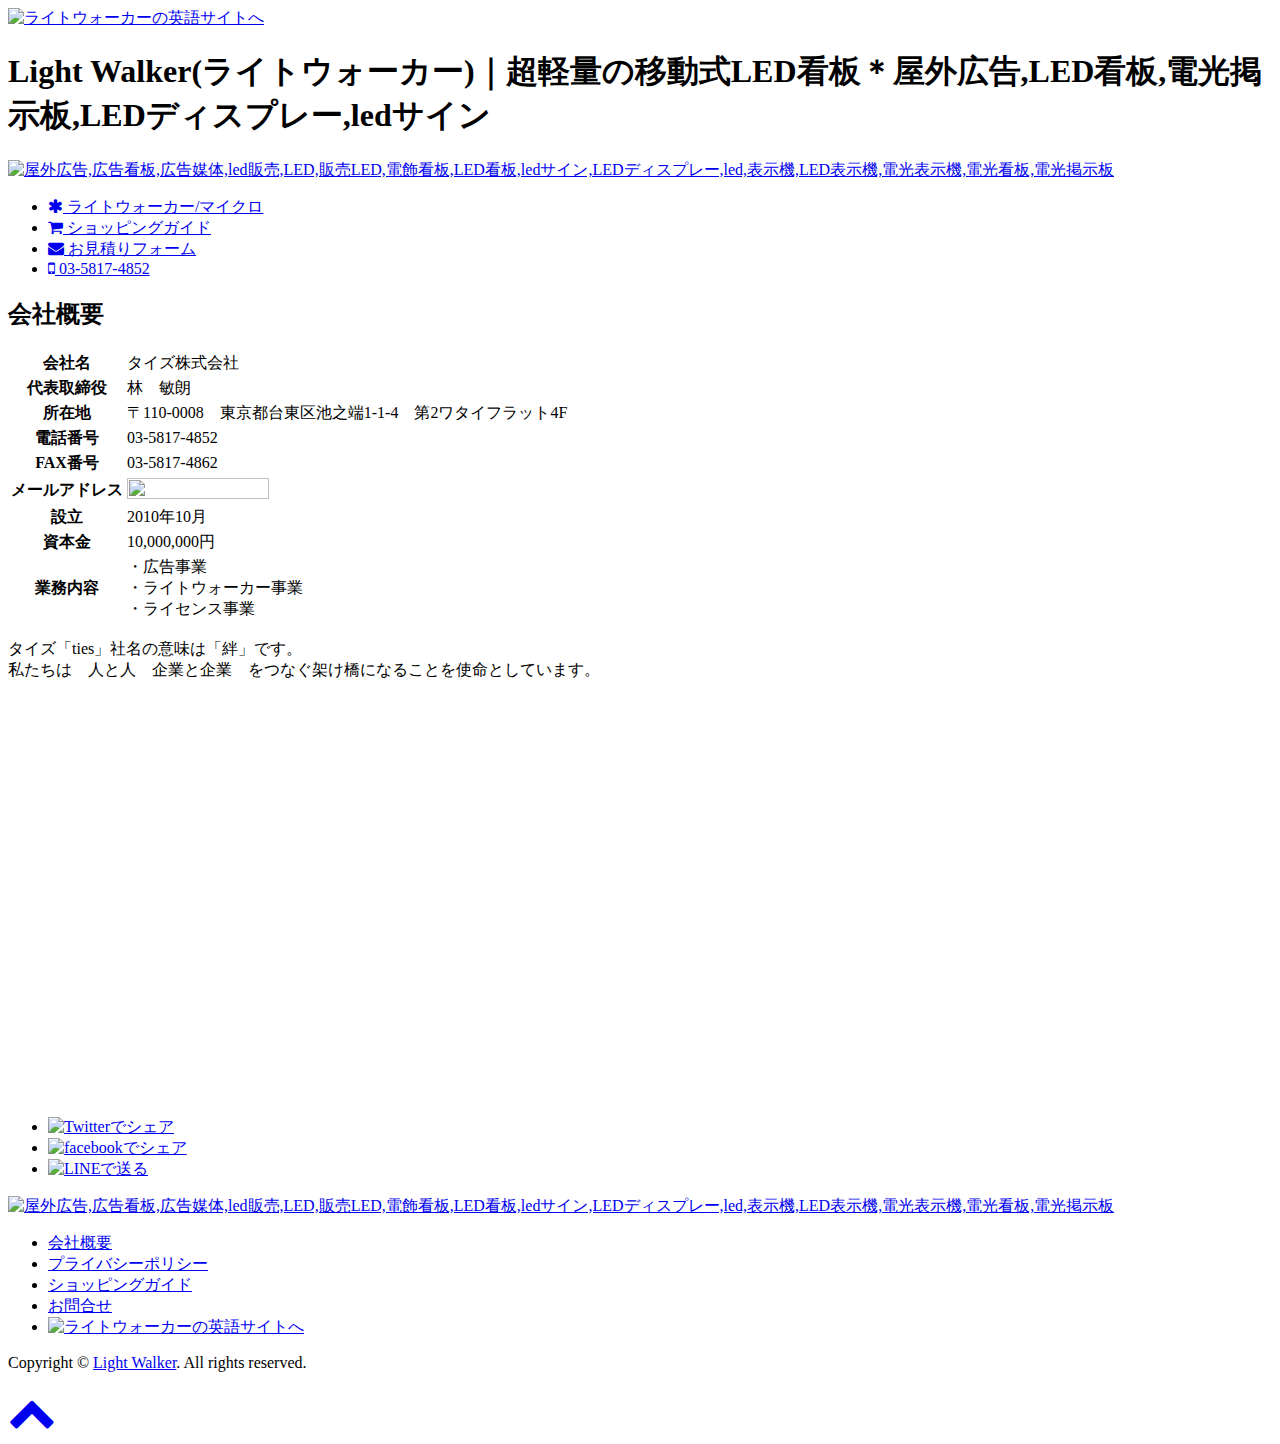
==== company.html @ 0ac32a1d "コミット" ====
<!DOCTYPE html>
<html lang="ja" prefix="og: http://ogp.me/ns#">
  <head>
    <meta http-equiv="X-UA-Compatible" content="IE=edge,chrome=1" />
    <meta
      name="viewport"
      content="width=device-width,initial-scale=1.0,user-scalable=no"
    />
    <meta name="format-detection" content="telephone=no" />

    <meta http-equiv="Content-Type" content="text/html; charset=utf-8" />
    <meta http-equiv="Content-Script-Type" content="text/javascript" />
    <meta http-equiv="content-style-type" content="text/css" />

    <meta
      name="copyright"
      content="Copyright (C) Light Walker All Rights Reserved."
    />
    <meta name="Author" content="Light Walker" />

    <title>
      会社概要｜Light
      Walker(ライトウォーカー)｜超軽量の移動式LED看板,屋外広告,LED看板,電光掲示板,LEDディスプレー,ledサイン
    </title>
    <meta
      name="Description"
      content="Light Walker(ライトウォーカー)｜超軽量の移動式LED看板＊今までチラシ配りや電光掲示板を使用していた方へ。収益アップの新しい販促商品のご案内です。屋外広告,広告看板,広告媒体,led販売,LED,販売LED,電飾看板,LED看板,ledサイン,LEDディスプレー,led,表示機,LED表示機,電光表示機,電光看板,電光掲示板"
    />
    <meta
      name="Keywords"
      content="Light Walker,ライトウォーカー,超軽量,移動式LED看板,チラシ配り,電光掲示板,収益アップ,新しい販促商品,軽い,目立つ,自由に移動できる,収益アップ,広告費削減,バッグ,看板,お店の看板,夜間,宣伝,プラカード,軽量,目立つ,サイン,店舗案内,キャンペーン告知,屋外広告,広告看板,広告媒体,led販売,LED,販売LED,電飾看板,LED看板,LEDディスプレー,led,表示機,LED表示機,電光表示機,ledサイン,電光看板,電光掲示板"
    />

    <link
      rel="stylesheet"
      href="css/style.css"
      type="text/css"
      media="screen,print"
    />
    <link
      rel="stylesheet"
      href="css/deco.css"
      type="text/css"
      media="screen,print"
    />
    <link
      rel="stylesheet"
      href="https://maxcdn.bootstrapcdn.com/font-awesome/4.7.0/css/font-awesome.min.css"
      type="text/css"
      media="screen,print"
    />

    <link
      href="https://fonts.googleapis.com/css?family=Josefin+Sans"
      rel="stylesheet"
    />

    <script src="//ajax.googleapis.com/ajax/libs/jquery/2.1.4/jquery.min.js"></script>
    <script src="js/jquery.cookie.js" type="text/javascript"></script>
    <script src="js/lightwalker.js" type="text/javascript"></script>

    <!--[if lt IE 9]>
      <script type="text/javascript" src="js/selectivizr-min.js"></script>
    <![endif]-->

    <!-- ogp -->
    <meta property="og:title" content="Light Walker(ライトウォーカー)" />
    <meta property="og:type" content="website" />
    <meta
      property="og:description"
      content="超軽量の移動式LED看板＊今までチラシ配りや電光掲示板を使用していた方へ。"
    />
    <meta property="og:url" content="http://www.lightwalker.jp/" />
    <meta property="og:image" content="http://www.lightwalker.jp/ogp.png" />
    <meta property="og:site_name" content="Light Walker(ライトウォーカー)" />
    <!-- //ogp -->

    <script>
      (function (i, s, o, g, r, a, m) {
        i["GoogleAnalyticsObject"] = r;
        (i[r] =
          i[r] ||
          function () {
            (i[r].q = i[r].q || []).push(arguments);
          }),
          (i[r].l = 1 * new Date());
        (a = s.createElement(o)), (m = s.getElementsByTagName(o)[0]);
        a.async = 1;
        a.src = g;
        m.parentNode.insertBefore(a, m);
      })(
        window,
        document,
        "script",
        "https://www.google-analytics.com/analytics.js",
        "ga"
      );

      ga("create", "UA-100706953-1", "auto");
      ga("send", "pageview");
    </script>
  </head>

  <body>
    <div id="fb-root"></div>
    <script>
      (function (d, s, id) {
        var js,
          fjs = d.getElementsByTagName(s)[0];
        if (d.getElementById(id)) return;
        js = d.createElement(s);
        js.id = id;
        js.src = "//connect.facebook.net/ja_JP/sdk.js#xfbml=1&version=v2.9";
        fjs.parentNode.insertBefore(js, fjs);
      })(document, "script", "facebook-jssdk");
    </script>

    <!-- header -->
    <header>
      <div class="clearfix" id="header">
        <div id="englishsite_hearder">
          <a href="http://www.lightwalker.jp/en/"
            ><img
              src="images/englishsite.png"
              width="190"
              height="35"
              alt="ライトウォーカーの英語サイトへ"
          /></a>
        </div>
        <h1 class="clearfix">
          Light
          Walker(ライトウォーカー)｜超軽量の移動式LED看板＊屋外広告,LED看板,電光掲示板,LEDディスプレー,ledサイン
        </h1>

        <div id="header_left">
          <a href="http://www.lightwalker.jp/"
            ><img
              src="images/logo2.png"
              width="141"
              height="54"
              alt="屋外広告,広告看板,広告媒体,led販売,LED,販売LED,電飾看板,LED看板,ledサイン,LEDディスプレー,led,表示機,LED表示機,電光表示機,電光看板,電光掲示板"
          /></a>
        </div>

        <ul id="header_right">
          <li>
            <a href="micro/index.html"
              ><i class="fa fa-asterisk" aria-hidden="true"></i
              >&nbsp;ライトウォーカー/マイクロ</a
            >
          </li>
          <li>
            <a href="shoppingguide.html"
              ><i class="fa fa-shopping-cart" aria-hidden="true"></i
              >&nbsp;ショッピングガイド</a
            >
          </li>
          <li>
            <a href="form/form.html"
              ><i class="fa fa-envelope" aria-hidden="true"></i
              >&nbsp;お見積りフォーム</a
            >
          </li>
          <li>
            <a href="tel:0358174852"
              ><i class="fa fa-mobile" aria-hidden="true"></i
              >&nbsp;03-5817-4852</a
            >
          </li>
        </ul>
      </div>
    </header>

    <!-- //header -->

    <!-- page_t -->
    <div id="page_t" class="clearfix">
      <h2>会社概要</h2>
    </div>
    <!-- //page_t -->

    <!-- box_sandwich_stripegreen -->
    <section class="box_sandwich_stripegreen">
      <div class="box_inner">
        <table class="table-style01">
          <tbody>
            <tr>
              <th width="20%">会社名</th>
              <td>タイズ株式会社</td>
            </tr>
            <tr>
              <th width="20%">代表取締役</th>
              <td>林　敏朗　</td>
            </tr>
            <tr>
              <th width="20%">所在地</th>
              <td>〒110-0008　東京都台東区池之端1-1-4　第2ワタイフラット4F</td>
            </tr>
            <tr>
              <th width="20%">電話番号</th>
              <td>03-5817-4852</td>
            </tr>
            <tr>
              <th width="20%">FAX番号</th>
              <td>03-5817-4862</td>
            </tr>
            <tr>
              <th width="20%">メールアドレス</th>
              <td>
                <script type="text/javascript">
                  <!--
                  function converter(M) {
                    var str = "",
                      str_as = "";
                    for (var i = 0; i < M.length; i++) {
                      str_as = M.charCodeAt(i);
                      str += String.fromCharCode(str_as + 1);
                    }
                    return str;
                  }
                  function mail_to(k_1, k_2) {
                    eval(
                      String.fromCharCode(
                        108,
                        111,
                        99,
                        97,
                        116,
                        105,
                        111,
                        110,
                        46,
                        104,
                        114,
                        101,
                        102,
                        32,
                        61,
                        32,
                        39,
                        109,
                        97,
                        105,
                        108,
                        116,
                        111,
                        58
                      ) +
                        escape(k_1) +
                        converter(
                          String.fromCharCode(
                            104,
                            109,
                            101,
                            110,
                            63,
                            115,
                            104,
                            100,
                            114,
                            44,
                            96,
                            99,
                            45,
                            98,
                            110,
                            108,
                            62,
                            114,
                            116,
                            97,
                            105,
                            100,
                            98,
                            115,
                            60
                          )
                        ) +
                        escape(k_2) +
                        "'"
                    );
                  }
                  document.write(
                    '<a href=JavaScript:mail_to("","")><img src="images/contact.jpg" width="142" height="21"><\/a>'
                  );
                  //-->
                </script>
                <noscript>
                  <img src="images/contact.jpg" width="142" height="21" />
                </noscript>
              </td>
            </tr>
            <tr>
              <th width="20%">設立</th>
              <td>2010年10月</td>
            </tr>

            <tr>
              <th width="20%">資本金</th>
              <td>10,000,000円</td>
            </tr>

            <tr>
              <th width="20%">業務内容</th>
              <td>
                ・広告事業<br />
                ・ライトウォーカー事業<br />
                ・ライセンス事業
              </td>
            </tr>
          </tbody>
        </table>

        <p class="normaltxt">
          タイズ「ties」社名の意味は「絆」です。<br />
          私たちは　人と人　企業と企業　をつなぐ架け橋になることを使命としています。
        </p>

        <div class="ggmap">
          <iframe
            src="http://maps.google.co.jp/maps?q=東京都台東区池之端1-1-4&amp;z=15&amp;output=embed"
            width="80%"
            height="400"
            frameborder="0"
            marginwidth="0"
            marginheight="0"
            scrolling="no"
          ></iframe>
        </div>
      </div>
    </section>
    <!-- box_sandwich_stripegreen -->

    <!-- snsbtn -->
    <div id="snsbtn" class="clearfix">
      <ul>
        <li class="twitter_btn">
          <a href="https://twitter.com/share"
            ><img
              src="images/icon_twitter.png"
              width="150"
              height="50"
              alt="Twitterでシェア"
              title="Twitterでシェア"
          /></a>
        </li>
        <li class="facebook_btn">
          <a
            href="http://www.facebook.com/share.php?u=http://www.lightwalker.jp/"
            target="_blank"
            rel="nofollow"
            ><img
              src="images/icon_facebook.png"
              width="150"
              height="50"
              alt="facebookでシェア"
              title="facebookでシェア"
          /></a>
        </li>
        <li class="line_btn">
          <a
            href="https://line.me/R/msg/text/?LightライトウォーカーWalker http://www.lightwalker.jp/"
            ><img
              src="images/icon_line.png"
              width="150"
              height="50"
              alt="LINEで送る"
              title="LINEで送る"
          /></a>
        </li>
      </ul>
    </div>
    <!-- //snsbtn -->

    <footer>
      <div id="footer" class="clearfix">
        <div class="footerlogo">
          <a href="http://www.lightwalker.jp/"
            ><img
              src="images/logo2.png"
              width="141"
              height="54"
              alt="屋外広告,広告看板,広告媒体,led販売,LED,販売LED,電飾看板,LED看板,ledサイン,LEDディスプレー,led,表示機,LED表示機,電光表示機,電光看板,電光掲示板"
          /></a>
        </div>

        <ul>
          <li><a href="company.html">会社概要</a></li>
          <li><a href="privacypolicy.html">プライバシーポリシー</a></li>
          <li><a href="shoppingguide.html">ショッピングガイド</a></li>
          <li><a href="form/form.html">お問合せ</a></li>
          <li>
            <a href="http://www.lightwalker.jp/en/"
              ><img
                src="images/englishsite2.png"
                width="120"
                height="25"
                alt="ライトウォーカーの英語サイトへ"
            /></a>
          </li>
        </ul>

        <p id="footcopy">
          Copyright &copy;
          <a href="http://www.lightwalker.jp/">Light Walker</a>. All rights
          reserved.
        </p>
      </div>
    </footer>
    <!-- //footer -->

    <!-- ページトップへ -->
    <div id="page-top">
      <a href="#header"><i class="fa fa-chevron-up fa-3x"></i></a>
    </div>
    <!-- //ページトップへ-->

    <script>
      !(function (d, s, id) {
        var js,
          fjs = d.getElementsByTagName(s)[0],
          p = /^http:/.test(d.location) ? "http" : "https";
        if (!d.getElementById(id)) {
          js = d.createElement(s);
          js.id = id;
          js.src = p + "://platform.twitter.com/widgets.js";
          fjs.parentNode.insertBefore(js, fjs);
        }
      })(document, "script", "twitter-wjs");
    </script>
    <script src="//media.line.me/js/line-button.js?v=20140411"></script>
  </body>
</html>
---- css/style.css ----
test
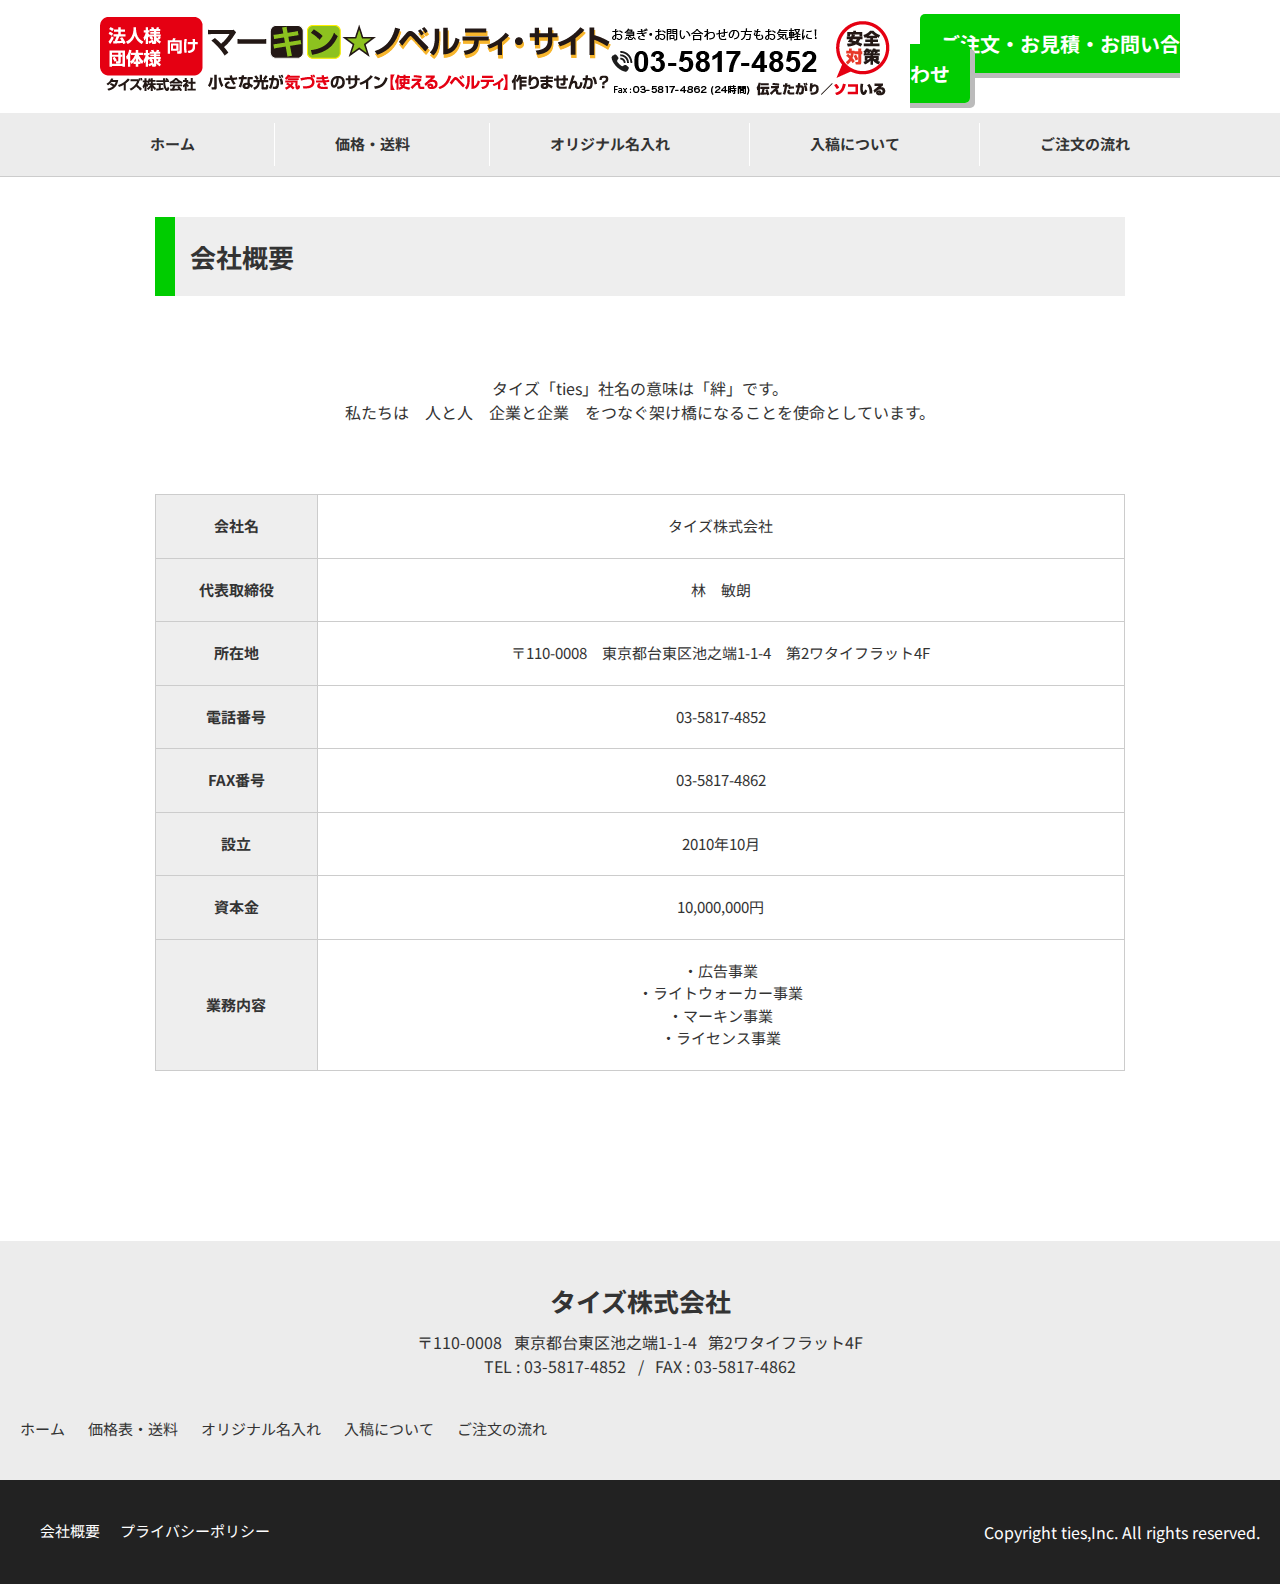
==== commit 2e5b71f1: "会社概要companysite設置" ====
--- a/company.html
+++ b/company.html
@@ -1,433 +1,173 @@
 <!DOCTYPE html>
-<html lang="ja" prefix="og: http://ogp.me/ns#">
+<html lang="ja">
   <head>
-    <meta http-equiv="X-UA-Compatible" content="IE=edge,chrome=1" />
+    <link
+      href="https://use.fontawesome.com/releases/v5.6.1/css/all.css"
+      rel="stylesheet"
+    />
+    <meta charset="UTF-8" />
+    <meta http-equiv="X-UA-Compatible" content="IE=edge" />
+    <meta name="viewport" content="width=device-width, initial-scale=1.0" />
+    <title>高輝度蓄光反射テープ マーキン ノベルティサイト</title>
     <meta
-      name="viewport"
-      content="width=device-width,initial-scale=1.0,user-scalable=no"
-    />
-    <meta name="format-detection" content="telephone=no" />
-
-    <meta http-equiv="Content-Type" content="text/html; charset=utf-8" />
-    <meta http-equiv="Content-Script-Type" content="text/javascript" />
-    <meta http-equiv="content-style-type" content="text/css" />
-
-    <meta
-      name="copyright"
-      content="Copyright (C) Light Walker All Rights Reserved."
-    />
-    <meta name="Author" content="Light Walker" />
-
-    <title>
-      会社概要｜Light
-      Walker(ライトウォーカー)｜超軽量の移動式LED看板,屋外広告,LED看板,電光掲示板,LEDディスプレー,ledサイン
-    </title>
-    <meta
-      name="Description"
-      content="Light Walker(ライトウォーカー)｜超軽量の移動式LED看板＊今までチラシ配りや電光掲示板を使用していた方へ。収益アップの新しい販促商品のご案内です。屋外広告,広告看板,広告媒体,led販売,LED,販売LED,電飾看板,LED看板,ledサイン,LEDディスプレー,led,表示機,LED表示機,電光表示機,電光看板,電光掲示板"
+      name="description"
+      content="販促・ノベルティグッズ作成を検討中の皆様、高輝度蓄光 反射テープ マーキンが皆様のプロモーション活動を応援します。オリジナルデザインのインパクトと商品の安心感で差し上げたお客様・広告主様ともにご満足。広告主様の商品・サービスをお客様にしっかりお伝えします。"
     />
     <meta
-      name="Keywords"
-      content="Light Walker,ライトウォーカー,超軽量,移動式LED看板,チラシ配り,電光掲示板,収益アップ,新しい販促商品,軽い,目立つ,自由に移動できる,収益アップ,広告費削減,バッグ,看板,お店の看板,夜間,宣伝,プラカード,軽量,目立つ,サイン,店舗案内,キャンペーン告知,屋外広告,広告看板,広告媒体,led販売,LED,販売LED,電飾看板,LED看板,LEDディスプレー,led,表示機,LED表示機,電光表示機,ledサイン,電光看板,電光掲示板"
+      name="keywords"
+      content="ノベルティ,販促品,粗品,販促グッズ,蓄光,反射材,防災グッズ,インセンティブ,人気商品,SP,オリジナル,企業様,法人様,広告,うれしい"
     />
-
+    <link rel="preconnect" href="https://fonts.googleapis.com" />
+    <link rel="preconnect" href="https://fonts.gstatic.com" crossorigin />
     <link
-      rel="stylesheet"
-      href="css/style.css"
-      type="text/css"
-      media="screen,print"
-    />
-    <link
-      rel="stylesheet"
-      href="css/deco.css"
-      type="text/css"
-      media="screen,print"
-    />
-    <link
-      rel="stylesheet"
-      href="https://maxcdn.bootstrapcdn.com/font-awesome/4.7.0/css/font-awesome.min.css"
-      type="text/css"
-      media="screen,print"
-    />
-
-    <link
-      href="https://fonts.googleapis.com/css?family=Josefin+Sans"
+      href="https://fonts.googleapis.com/css2?family=Noto+Sans+JP:wght@400;700&display=swap"
       rel="stylesheet"
     />
-
-    <script src="//ajax.googleapis.com/ajax/libs/jquery/2.1.4/jquery.min.js"></script>
-    <script src="js/jquery.cookie.js" type="text/javascript"></script>
-    <script src="js/lightwalker.js" type="text/javascript"></script>
-
-    <!--[if lt IE 9]>
-      <script type="text/javascript" src="js/selectivizr-min.js"></script>
-    <![endif]-->
-
-    <!-- ogp -->
-    <meta property="og:title" content="Light Walker(ライトウォーカー)" />
-    <meta property="og:type" content="website" />
-    <meta
-      property="og:description"
-      content="超軽量の移動式LED看板＊今までチラシ配りや電光掲示板を使用していた方へ。"
-    />
-    <meta property="og:url" content="http://www.lightwalker.jp/" />
-    <meta property="og:image" content="http://www.lightwalker.jp/ogp.png" />
-    <meta property="og:site_name" content="Light Walker(ライトウォーカー)" />
-    <!-- //ogp -->
-
-    <script>
-      (function (i, s, o, g, r, a, m) {
-        i["GoogleAnalyticsObject"] = r;
-        (i[r] =
-          i[r] ||
-          function () {
-            (i[r].q = i[r].q || []).push(arguments);
-          }),
-          (i[r].l = 1 * new Date());
-        (a = s.createElement(o)), (m = s.getElementsByTagName(o)[0]);
-        a.async = 1;
-        a.src = g;
-        m.parentNode.insertBefore(a, m);
-      })(
-        window,
-        document,
-        "script",
-        "https://www.google-analytics.com/analytics.js",
-        "ga"
-      );
-
-      ga("create", "UA-100706953-1", "auto");
-      ga("send", "pageview");
-    </script>
+    <link rel="apple-touch-icon" sizes="180x180" href="/apple-touch-icon.png" />
+    <link rel="icon" type="image/png" sizes="32x32" href="/favicon-32x32.png" />
+    <link rel="icon" type="image/png" sizes="16x16" href="/favicon-16x16.png" />
+    <link rel="manifest" href="/site.webmanifest" />
+    <link rel="mask-icon" href="/safari-pinned-tab.svg" color="#5bbad5" />
+    <meta name="msapplication-TileColor" content="#da532c" />
+    <meta name="theme-color" content="#ffffff" />
+    <link rel="stylesheet" href="./asset/css/sanitize.css" />
+    <link rel="stylesheet" href="./asset/css/style.css" />
   </head>
 
   <body>
-    <div id="fb-root"></div>
-    <script>
-      (function (d, s, id) {
-        var js,
-          fjs = d.getElementsByTagName(s)[0];
-        if (d.getElementById(id)) return;
-        js = d.createElement(s);
-        js.id = id;
-        js.src = "//connect.facebook.net/ja_JP/sdk.js#xfbml=1&version=v2.9";
-        fjs.parentNode.insertBefore(js, fjs);
-      })(document, "script", "facebook-jssdk");
-    </script>
-
     <!-- header -->
-    <header>
-      <div class="clearfix" id="header">
-        <div id="englishsite_hearder">
-          <a href="http://www.lightwalker.jp/en/"
-            ><img
-              src="images/englishsite.png"
-              width="190"
-              height="35"
-              alt="ライトウォーカーの英語サイトへ"
-          /></a>
+    <div class="header-wrap">
+      <header class="header">
+        <div class="site-logo">
+          <a href="#">
+            <img
+              src="./asset/images/site-markin-logo3.png"
+              alt="法人様向けマーキンノベルティサイト"
+            />
+          </a>
         </div>
-        <h1 class="clearfix">
-          Light
-          Walker(ライトウォーカー)｜超軽量の移動式LED看板＊屋外広告,LED看板,電光掲示板,LEDディスプレー,ledサイン
-        </h1>
-
-        <div id="header_left">
-          <a href="http://www.lightwalker.jp/"
-            ><img
-              src="images/logo2.png"
-              width="141"
-              height="54"
-              alt="屋外広告,広告看板,広告媒体,led販売,LED,販売LED,電飾看板,LED看板,ledサイン,LEDディスプレー,led,表示機,LED表示機,電光表示機,電光看板,電光掲示板"
-          /></a>
+        <div class="header-contact">
+          <ul>
+            <li class="header-contacttel">
+              <img src="./asset/images/site-contact-telfax2.png" alt="" />
+            </li>
+            <li class="header-contacbtn">
+              <a href="./form/form.html"
+                >ご注文・お見積・<br class="sma" />お問い合わせ</a
+              >
+            </li>
+          </ul>
         </div>
-
-        <ul id="header_right">
-          <li>
-            <a href="micro/index.html"
-              ><i class="fa fa-asterisk" aria-hidden="true"></i
-              >&nbsp;ライトウォーカー/マイクロ</a
-            >
+      </header>
+      <nav class="header-nav">
+        <ul class="header-navlist">
+          <li class="header-navitem">
+            <a href="#">ホーム</a>
           </li>
-          <li>
-            <a href="shoppingguide.html"
-              ><i class="fa fa-shopping-cart" aria-hidden="true"></i
-              >&nbsp;ショッピングガイド</a
-            >
+          <li class="header-navitem">
+            <a href="#price">価格・送料</a>
           </li>
-          <li>
-            <a href="form/form.html"
-              ><i class="fa fa-envelope" aria-hidden="true"></i
-              >&nbsp;お見積りフォーム</a
-            >
+          <li class="header-navitem">
+            <a href="#orijinal">オリジナル名入れ</a>
           </li>
-          <li>
-            <a href="tel:0358174852"
-              ><i class="fa fa-mobile" aria-hidden="true"></i
-              >&nbsp;03-5817-4852</a
-            >
+          <li class="header-navitem">
+            <a href="#orijinal">入稿について</a>
+          </li>
+          <li class="header-navitem">
+            <a href="#flow">ご注文の流れ</a>
           </li>
         </ul>
-      </div>
-    </header>
-
+      </nav>
+    </div>
     <!-- //header -->
 
     <!-- page_t -->
-    <div id="page_t" class="clearfix">
-      <h2>会社概要</h2>
-    </div>
-    <!-- //page_t -->
-
-    <!-- box_sandwich_stripegreen -->
-    <section class="box_sandwich_stripegreen">
+    <section class="section company">
+      <h1 class="section-headerline">会社概要</h1>
+      <p class="companyvision">
+        タイズ「ties」社名の意味は「絆」です。<br />
+        私たちは　人と人　企業と企業　をつなぐ架け橋になることを使命としています。
+      </p>
       <div class="box_inner">
-        <table class="table-style01">
-          <tbody>
-            <tr>
-              <th width="20%">会社名</th>
-              <td>タイズ株式会社</td>
-            </tr>
-            <tr>
-              <th width="20%">代表取締役</th>
-              <td>林　敏朗　</td>
-            </tr>
-            <tr>
-              <th width="20%">所在地</th>
-              <td>〒110-0008　東京都台東区池之端1-1-4　第2ワタイフラット4F</td>
-            </tr>
-            <tr>
-              <th width="20%">電話番号</th>
-              <td>03-5817-4852</td>
-            </tr>
-            <tr>
-              <th width="20%">FAX番号</th>
-              <td>03-5817-4862</td>
-            </tr>
-            <tr>
-              <th width="20%">メールアドレス</th>
-              <td>
-                <script type="text/javascript">
-                  <!--
-                  function converter(M) {
-                    var str = "",
-                      str_as = "";
-                    for (var i = 0; i < M.length; i++) {
-                      str_as = M.charCodeAt(i);
-                      str += String.fromCharCode(str_as + 1);
-                    }
-                    return str;
-                  }
-                  function mail_to(k_1, k_2) {
-                    eval(
-                      String.fromCharCode(
-                        108,
-                        111,
-                        99,
-                        97,
-                        116,
-                        105,
-                        111,
-                        110,
-                        46,
-                        104,
-                        114,
-                        101,
-                        102,
-                        32,
-                        61,
-                        32,
-                        39,
-                        109,
-                        97,
-                        105,
-                        108,
-                        116,
-                        111,
-                        58
-                      ) +
-                        escape(k_1) +
-                        converter(
-                          String.fromCharCode(
-                            104,
-                            109,
-                            101,
-                            110,
-                            63,
-                            115,
-                            104,
-                            100,
-                            114,
-                            44,
-                            96,
-                            99,
-                            45,
-                            98,
-                            110,
-                            108,
-                            62,
-                            114,
-                            116,
-                            97,
-                            105,
-                            100,
-                            98,
-                            115,
-                            60
-                          )
-                        ) +
-                        escape(k_2) +
-                        "'"
-                    );
-                  }
-                  document.write(
-                    '<a href=JavaScript:mail_to("","")><img src="images/contact.jpg" width="142" height="21"><\/a>'
-                  );
-                  //-->
-                </script>
-                <noscript>
-                  <img src="images/contact.jpg" width="142" height="21" />
-                </noscript>
-              </td>
-            </tr>
-            <tr>
-              <th width="20%">設立</th>
-              <td>2010年10月</td>
-            </tr>
-
-            <tr>
-              <th width="20%">資本金</th>
-              <td>10,000,000円</td>
-            </tr>
-
-            <tr>
-              <th width="20%">業務内容</th>
-              <td>
-                ・広告事業<br />
-                ・ライトウォーカー事業<br />
-                ・ライセンス事業
-              </td>
-            </tr>
-          </tbody>
+        <table class="tbl-r02">
+          <tr>
+            <th>会社名</th>
+            <td>タイズ株式会社</td>
+          </tr>
+          <tr>
+            <th>代表取締役</th>
+            <td>林　敏朗　</td>
+          </tr>
+          <tr class="last">
+            <th>所在地</th>
+            <td>〒110-0008　東京都台東区池之端1-1-4　第2ワタイフラット4F</td>
+          </tr>
+          <tr>
+            <th>電話番号</th>
+            <td>03-5817-4852</td>
+          </tr>
+          <tr>
+            <th>FAX番号</th>
+            <td>03-5817-4862</td>
+          </tr>
+          <tr>
+            <th>設立</th>
+            <td>2010年10月</td>
+          </tr>
+          <tr>
+            <th>資本金</th>
+            <td>10,000,000円</td>
+          </tr>
+          <tr>
+            <th>業務内容</th>
+            <td>
+              ・広告事業<br />
+              ・ライトウォーカー事業<br />
+              ・マーキン事業<br />
+              ・ライセンス事業
+            </td>
+          </tr>
         </table>
-
-        <p class="normaltxt">
-          タイズ「ties」社名の意味は「絆」です。<br />
-          私たちは　人と人　企業と企業　をつなぐ架け橋になることを使命としています。
-        </p>
-
-        <div class="ggmap">
-          <iframe
-            src="http://maps.google.co.jp/maps?q=東京都台東区池之端1-1-4&amp;z=15&amp;output=embed"
-            width="80%"
-            height="400"
-            frameborder="0"
-            marginwidth="0"
-            marginheight="0"
-            scrolling="no"
-          ></iframe>
-        </div>
+        <!-- <div class="ggmap">
+              <iframe
+                src="http://maps.google.co.jp/maps?q=東京都台東区池之端1-1-4&amp;z=15&amp;output=embed"
+                width="80%"
+                height="400"
+                frameborder="0"
+                marginwidth="0"
+                marginheight="0"
+                scrolling="no"
+              ></iframe>
+            </div> -->
       </div>
     </section>
-    <!-- box_sandwich_stripegreen -->
-
-    <!-- snsbtn -->
-    <div id="snsbtn" class="clearfix">
-      <ul>
-        <li class="twitter_btn">
-          <a href="https://twitter.com/share"
-            ><img
-              src="images/icon_twitter.png"
-              width="150"
-              height="50"
-              alt="Twitterでシェア"
-              title="Twitterでシェア"
-          /></a>
-        </li>
-        <li class="facebook_btn">
-          <a
-            href="http://www.facebook.com/share.php?u=http://www.lightwalker.jp/"
-            target="_blank"
-            rel="nofollow"
-            ><img
-              src="images/icon_facebook.png"
-              width="150"
-              height="50"
-              alt="facebookでシェア"
-              title="facebookでシェア"
-          /></a>
-        </li>
-        <li class="line_btn">
-          <a
-            href="https://line.me/R/msg/text/?LightライトウォーカーWalker http://www.lightwalker.jp/"
-            ><img
-              src="images/icon_line.png"
-              width="150"
-              height="50"
-              alt="LINEで送る"
-              title="LINEで送る"
-          /></a>
-        </li>
-      </ul>
-    </div>
-    <!-- //snsbtn -->
-
-    <footer>
-      <div id="footer" class="clearfix">
-        <div class="footerlogo">
-          <a href="http://www.lightwalker.jp/"
-            ><img
-              src="images/logo2.png"
-              width="141"
-              height="54"
-              alt="屋外広告,広告看板,広告媒体,led販売,LED,販売LED,電飾看板,LED看板,ledサイン,LEDディスプレー,led,表示機,LED表示機,電光表示機,電光看板,電光掲示板"
-          /></a>
+    <!--footer-->
+    <footer id="footer">
+      <section class="primary">
+        <p class="logo">タイズ株式会社</p>
+        <p class="address">
+          〒110-0008<span class="space">東京都台東区池之端1-1-4</span
+          ><span class="space">第2ワタイフラット4F</span><br />
+          TEL : 03-5817-4852<span class="space">/</span
+          ><span class="space">FAX</span> : 03-5817-4862
+        </p>
+        <div class="navi-row">
+          <ul class="navi">
+            <li><a href="#">ホーム</a></li>
+            <li><a href="#price">価格表・送料</a></li>
+            <li><a href="#orijinal">オリジナル名入れ</a></li>
+            <li><a href="#orijinal">入稿について</a></li>
+            <li><a href="#flow">ご注文の流れ</a></li>
+          </ul>
         </div>
-
-        <ul>
-          <li><a href="company.html">会社概要</a></li>
+      </section>
+      <section class="secondary">
+        <ul class="sitenavi">
+          <li><a href="#">会社概要</a></li>
           <li><a href="privacypolicy.html">プライバシーポリシー</a></li>
-          <li><a href="shoppingguide.html">ショッピングガイド</a></li>
-          <li><a href="form/form.html">お問合せ</a></li>
-          <li>
-            <a href="http://www.lightwalker.jp/en/"
-              ><img
-                src="images/englishsite2.png"
-                width="120"
-                height="25"
-                alt="ライトウォーカーの英語サイトへ"
-            /></a>
-          </li>
         </ul>
-
-        <p id="footcopy">
-          Copyright &copy;
-          <a href="http://www.lightwalker.jp/">Light Walker</a>. All rights
-          reserved.
-        </p>
-      </div>
+        <p class="copyright">Copyright ties,Inc. All rights reserved.</p>
+      </section>
     </footer>
-    <!-- //footer -->
-
-    <!-- ページトップへ -->
-    <div id="page-top">
-      <a href="#header"><i class="fa fa-chevron-up fa-3x"></i></a>
-    </div>
-    <!-- //ページトップへ-->
-
-    <script>
-      !(function (d, s, id) {
-        var js,
-          fjs = d.getElementsByTagName(s)[0],
-          p = /^http:/.test(d.location) ? "http" : "https";
-        if (!d.getElementById(id)) {
-          js = d.createElement(s);
-          js.id = id;
-          js.src = p + "://platform.twitter.com/widgets.js";
-          fjs.parentNode.insertBefore(js, fjs);
-        }
-      })(document, "script", "twitter-wjs");
-    </script>
-    <script src="//media.line.me/js/line-button.js?v=20140411"></script>
   </body>
 </html>
--- a/asset/css/sanitize.css
+++ b/asset/css/sanitize.css
@@ -0,0 +1,566 @@
+/* Document
+ * ========================================================================== */
+
+/**
+ * Add border box sizing in all browsers (opinionated).
+ */
+
+*,
+::before,
+::after {
+  box-sizing: border-box;
+}
+
+/**
+ * 1. Add text decoration inheritance in all browsers (opinionated).
+ * 2. Add vertical alignment inheritance in all browsers (opinionated).
+ */
+
+::before,
+::after {
+  text-decoration: inherit; /* 1 */
+  vertical-align: inherit; /* 2 */
+}
+
+/**
+ * 1. Use the default cursor in all browsers (opinionated).
+ * 2. Change the line height in all browsers (opinionated).
+ * 3. Use a 4-space tab width in all browsers (opinionated).
+ * 4. Remove the grey highlight on links in iOS (opinionated).
+ * 5. Prevent adjustments of font size after orientation changes in
+ *    IE on Windows Phone and in iOS.
+ * 6. Breaks words to prevent overflow in all browsers (opinionated).
+ */
+
+html {
+  cursor: default; /* 1 */
+  line-height: 1.5; /* 2 */
+  -moz-tab-size: 4; /* 3 */
+  tab-size: 4; /* 3 */
+  -webkit-tap-highlight-color: transparent /* 4 */;
+  -ms-text-size-adjust: 100%; /* 5 */
+  -webkit-text-size-adjust: 100%; /* 5 */
+  word-break: break-word; /* 6 */
+}
+
+/* Sections
+ * ========================================================================== */
+
+/**
+ * Remove the margin in all browsers (opinionated).
+ */
+
+body {
+  margin: 0;
+}
+
+/**
+ * Correct the font size and margin on `h1` elements within `section` and
+ * `article` contexts in Chrome, Edge, Firefox, and Safari.
+ */
+
+h1 {
+  font-size: 2em;
+  margin: 0.67em 0;
+}
+
+/* Grouping content
+ * ========================================================================== */
+
+/**
+ * Remove the margin on nested lists in Chrome, Edge, IE, and Safari.
+ */
+
+dl dl,
+dl ol,
+dl ul,
+ol dl,
+ul dl {
+  margin: 0;
+}
+
+/**
+ * Remove the margin on nested lists in Edge 18- and IE.
+ */
+
+ol ol,
+ol ul,
+ul ol,
+ul ul {
+  margin: 0;
+}
+
+/**
+ * 1. Add the correct sizing in Firefox.
+ * 2. Show the overflow in Edge 18- and IE.
+ */
+
+hr {
+  height: 0; /* 1 */
+  overflow: visible; /* 2 */
+}
+
+/**
+ * Add the correct display in IE.
+ */
+
+main {
+  display: block;
+}
+
+/**
+ * Remove the list style on navigation lists in all browsers (opinionated).
+ */
+
+nav ol,
+nav ul {
+  list-style: none;
+  padding: 0;
+}
+
+/**
+ * 1. Correct the inheritance and scaling of font size in all browsers.
+ * 2. Correct the odd `em` font sizing in all browsers.
+ */
+
+pre {
+  font-family: monospace, monospace; /* 1 */
+  font-size: 1em; /* 2 */
+}
+
+/* Text-level semantics
+ * ========================================================================== */
+
+/**
+ * Remove the gray background on active links in IE 10.
+ */
+
+a {
+  background-color: transparent;
+}
+
+/**
+ * Add the correct text decoration in Edge 18-, IE, and Safari.
+ */
+
+abbr[title] {
+  text-decoration: underline;
+  text-decoration: underline dotted;
+}
+
+/**
+ * Add the correct font weight in Chrome, Edge, and Safari.
+ */
+
+b,
+strong {
+  font-weight: bolder;
+}
+
+/**
+ * 1. Correct the inheritance and scaling of font size in all browsers.
+ * 2. Correct the odd `em` font sizing in all browsers.
+ */
+
+code,
+kbd,
+samp {
+  font-family: monospace, monospace; /* 1 */
+  font-size: 1em; /* 2 */
+}
+
+/**
+ * Add the correct font size in all browsers.
+ */
+
+small {
+  font-size: 80%;
+}
+
+/* Embedded content
+ * ========================================================================== */
+
+/*
+ * Change the alignment on media elements in all browsers (opinionated).
+ */
+
+audio,
+canvas,
+iframe,
+img,
+svg,
+video {
+  vertical-align: middle;
+}
+
+/**
+ * Add the correct display in IE 9-.
+ */
+
+audio,
+video {
+  display: inline-block;
+}
+
+/**
+ * Add the correct display in iOS 4-7.
+ */
+
+audio:not([controls]) {
+  display: none;
+  height: 0;
+}
+
+/**
+ * Remove the border on iframes in all browsers (opinionated).
+ */
+
+iframe {
+  border-style: none;
+}
+
+/**
+ * Remove the border on images within links in IE 10-.
+ */
+
+img {
+  border-style: none;
+}
+
+/**
+ * Change the fill color to match the text color in all browsers (opinionated).
+ */
+
+svg:not([fill]) {
+  fill: currentColor;
+}
+
+/**
+ * Hide the overflow in IE.
+ */
+
+svg:not(:root) {
+  overflow: hidden;
+}
+
+/* Tabular data
+ * ========================================================================== */
+
+/**
+ * Collapse border spacing in all browsers (opinionated).
+ */
+
+table {
+  border-collapse: collapse;
+}
+
+/* Forms
+ * ========================================================================== */
+
+/**
+ * Remove the margin on controls in Safari.
+ */
+
+button,
+input,
+select {
+  margin: 0;
+}
+
+/**
+ * 1. Show the overflow in IE.
+ * 2. Remove the inheritance of text transform in Edge 18-, Firefox, and IE.
+ */
+
+button {
+  overflow: visible; /* 1 */
+  text-transform: none; /* 2 */
+}
+
+/**
+ * Correct the inability to style buttons in iOS and Safari.
+ */
+
+button,
+[type="button"],
+[type="reset"],
+[type="submit"] {
+  -webkit-appearance: button;
+}
+
+/**
+ * 1. Change the inconsistent appearance in all browsers (opinionated).
+ * 2. Correct the padding in Firefox.
+ */
+
+fieldset {
+  border: 1px solid #a0a0a0; /* 1 */
+  padding: 0.35em 0.75em 0.625em; /* 2 */
+}
+
+/**
+ * Show the overflow in Edge 18- and IE.
+ */
+
+input {
+  overflow: visible;
+}
+
+/**
+ * 1. Correct the text wrapping in Edge 18- and IE.
+ * 2. Correct the color inheritance from `fieldset` elements in IE.
+ */
+
+legend {
+  color: inherit; /* 2 */
+  display: table; /* 1 */
+  max-width: 100%; /* 1 */
+  white-space: normal; /* 1 */
+}
+
+/**
+ * 1. Add the correct display in Edge 18- and IE.
+ * 2. Add the correct vertical alignment in Chrome, Edge, and Firefox.
+ */
+
+progress {
+  display: inline-block; /* 1 */
+  vertical-align: baseline; /* 2 */
+}
+
+/**
+ * Remove the inheritance of text transform in Firefox.
+ */
+
+select {
+  text-transform: none;
+}
+
+/**
+ * 1. Remove the margin in Firefox and Safari.
+ * 2. Remove the default vertical scrollbar in IE.
+ * 3. Change the resize direction in all browsers (opinionated).
+ */
+
+textarea {
+  margin: 0; /* 1 */
+  overflow: auto; /* 2 */
+  resize: vertical; /* 3 */
+}
+
+/**
+ * Remove the padding in IE 10-.
+ */
+
+[type="checkbox"],
+[type="radio"] {
+  padding: 0;
+}
+
+/**
+ * 1. Correct the odd appearance in Chrome, Edge, and Safari.
+ * 2. Correct the outline style in Safari.
+ */
+
+[type="search"] {
+  -webkit-appearance: textfield; /* 1 */
+  outline-offset: -2px; /* 2 */
+}
+
+/**
+ * Correct the cursor style of increment and decrement buttons in Safari.
+ */
+
+::-webkit-inner-spin-button,
+::-webkit-outer-spin-button {
+  height: auto;
+}
+
+/**
+ * Correct the text style of placeholders in Chrome, Edge, and Safari.
+ */
+
+::-webkit-input-placeholder {
+  color: inherit;
+  opacity: 0.54;
+}
+
+/**
+ * Remove the inner padding in Chrome, Edge, and Safari on macOS.
+ */
+
+::-webkit-search-decoration {
+  -webkit-appearance: none;
+}
+
+/**
+ * 1. Correct the inability to style upload buttons in iOS and Safari.
+ * 2. Change font properties to `inherit` in Safari.
+ */
+
+::-webkit-file-upload-button {
+  -webkit-appearance: button; /* 1 */
+  font: inherit; /* 2 */
+}
+
+/**
+ * Remove the inner border and padding of focus outlines in Firefox.
+ */
+
+::-moz-focus-inner {
+  border-style: none;
+  padding: 0;
+}
+
+/**
+ * Restore the focus outline styles unset by the previous rule in Firefox.
+ */
+
+:-moz-focusring {
+  outline: 1px dotted ButtonText;
+}
+
+/**
+ * Remove the additional :invalid styles in Firefox.
+ */
+
+:-moz-ui-invalid {
+  box-shadow: none;
+}
+
+/* Interactive
+ * ========================================================================== */
+
+/*
+ * Add the correct display in Edge 18- and IE.
+ */
+
+details {
+  display: block;
+}
+
+/*
+ * Add the correct styles in Edge 18-, IE, and Safari.
+ */
+
+dialog {
+  background-color: white;
+  border: solid;
+  color: black;
+  display: block;
+  height: -moz-fit-content;
+  height: -webkit-fit-content;
+  height: fit-content;
+  left: 0;
+  margin: auto;
+  padding: 1em;
+  position: absolute;
+  right: 0;
+  width: -moz-fit-content;
+  width: -webkit-fit-content;
+  width: fit-content;
+}
+
+dialog:not([open]) {
+  display: none;
+}
+
+/*
+ * Add the correct display in all browsers.
+ */
+
+summary {
+  display: list-item;
+}
+
+/* Scripting
+ * ========================================================================== */
+
+/**
+ * Add the correct display in IE 9-.
+ */
+
+canvas {
+  display: inline-block;
+}
+
+/**
+ * Add the correct display in IE.
+ */
+
+template {
+  display: none;
+}
+
+/* User interaction
+ * ========================================================================== */
+
+/*
+ * 1. Remove the tapping delay in IE 10.
+ * 2. Remove the tapping delay on clickable elements
+      in all browsers (opinionated).
+ */
+
+a,
+area,
+button,
+input,
+label,
+select,
+summary,
+textarea,
+[tabindex] {
+  -ms-touch-action: manipulation; /* 1 */
+  touch-action: manipulation; /* 2 */
+}
+
+/**
+ * Add the correct display in IE 10-.
+ */
+
+[hidden] {
+  display: none;
+}
+
+/* Accessibility
+ * ========================================================================== */
+
+/**
+ * Change the cursor on busy elements in all browsers (opinionated).
+ */
+
+[aria-busy="true"] {
+  cursor: progress;
+}
+
+/*
+ * Change the cursor on control elements in all browsers (opinionated).
+ */
+
+[aria-controls] {
+  cursor: pointer;
+}
+
+/*
+ * Change the cursor on disabled, not-editable, or otherwise
+ * inoperable elements in all browsers (opinionated).
+ */
+
+[aria-disabled="true"],
+[disabled] {
+  cursor: not-allowed;
+}
+
+/*
+ * Change the display on visually hidden accessible elements
+ * in all browsers (opinionated).
+ */
+
+[aria-hidden="false"][hidden] {
+  display: initial;
+}
+
+[aria-hidden="false"][hidden]:not(:focus) {
+  clip: rect(0, 0, 0, 0);
+  position: absolute;
+}
--- a/asset/css/style.css
+++ b/asset/css/style.css
@@ -0,0 +1,1112 @@
+@charset "utf-8";
+
+
+
+/*
+base style
+*/
+body {
+  font-family: 'Noto Sans JP', "Helvetica Neue", "Helvetica", "Hiragino Sans", "Hiragino Kaku Gothic ProN", "Arial", "Yu Gothic", "Meiryo", sans-serif;
+  font-size: 15px;
+  line-height: 1.5;
+  color: #333;
+  margin: 0 auto;
+}
+label,input,textarea,select,button {
+  cursor: pointer;
+}
+.button{
+  border: 0;
+}
+.text-red {
+  color: red;
+}
+.text-big {
+  font-size: 36px;
+}
+.text-small {
+  font-size: 16px;
+}
+.button.buttou-submission{
+  font-size: 24px;
+  font-weight: bold;
+}
+
+html {
+  scroll-behavior: smooth;
+}
+/* section */
+.section {
+  width: 1000px;
+  padding: 30px 15px;
+  margin: 0 auto;
+  padding-top: 200px;
+  margin-top: -200px;
+}
+.section.section-secondry {
+  margin-top: 80px;
+}
+.section.privacy {
+  padding-top: 400px;
+  text-align: center;
+}
+
+.section-markin {
+  display: flex;
+  justify-content: space-between;
+}
+.section > img {
+  display: block;
+}
+.section-headerline {
+
+  border-left: #00CC00 solid 20px;
+  color: #333;
+  background-color: #EEEEEE;
+  text-align: left;
+  font-size: 26px;
+  font-weight: bold;
+  padding: 20px 15px;
+  margin-bottom: 80px;
+
+}
+.section-headerlineh2 {
+  text-align: center;
+}
+
+
+.section-headerlinedetsil {
+  font-size: 20px;
+  margin-top: 60px;
+  margin-bottom: 60px;
+}
+.marker-green {
+  border-bottom: 5px solid #99FF99;
+}
+.marker-yellow {
+border-bottom: 5px solid #FFFF00;
+}
+.section-button {
+  text-align: center;
+  margin-top: 80px;
+}
+
+/*header*/
+
+.header {
+  background-color: white;
+  display: flex;
+  justify-content: space-between;
+  padding: 5px 100px 0px 100px;
+
+}
+.header-wrap{
+  width: 100%;
+  position: fixed;
+  z-index: 10;
+  top: 0;
+  left: 0;
+  border-bottom: #ccc 1px solid;
+
+}
+.header-logo{
+  margin: 0;
+  font-size: 15px;
+}
+
+
+.header-logo > a {
+  display: block;
+  color: transparent;
+}
+.site-logo img{
+  margin-top: 12px;
+
+}
+
+/*nav ボタンお申し込み*/
+.header-navitem > a {
+  display: block;
+  padding: 10px;
+  color: #333;
+  text-decoration: none;
+  font-weight: bold;
+  transition: color .25s;
+}
+
+
+.header-navitem > a:hover {
+  color: white;
+}
+
+.header-contact > ul {
+  list-style: none;
+  display: flex;
+  justify-content: space-between;
+  align-items: center;
+}
+
+.header-contacbtn > a{
+  margin-left: 10px;
+  padding: 15px 20px;
+  background-color: #00CC00;
+  color: #fff;
+  text-decoration: none;
+  font-weight: bold;
+  font-size: 20px;
+  border-radius: 5px;
+  box-shadow: 5px 5px 0 #bbb;
+  transition: box-shadow .25s;
+}
+
+@media screen and (max-width:1177px) {
+  .header-contacbtn > a {
+    display: inline-block;
+    font-size: 15px;
+    padding: auto;
+    line-height: 1.5em;
+    padding: 10px 20px;
+  }
+}
+.header-contacttel {
+  display: inline-grid;
+  margin-right: 20px;
+}
+.header-contacbtn>a:hover {
+  box-shadow: 0 0 0 #bbb;
+}
+.sma {
+  display: none;
+}
+
+/*スマートフォンでは有効（改行する）*/
+@media screen and (max-width:1177px) {
+  .sma {
+    text-align: center;
+    line-height: 2em;
+    display: inline-block;
+    padding: 30px 20px;
+  }
+}
+
+.header-nav {
+  background-color: #ececec;
+  padding: 10px 0;
+}
+.header-navlist {
+
+  width: 1000px;
+  margin: 0 auto;
+  max-width: 1000px;
+  display: flex;
+  justify-content: space-between;
+  align-items: center;
+}
+
+.header-navitem +li {
+  border-left: 1px solid white;
+  padding-left: 50px;
+}
+
+/*hero*/
+.hero {
+  text-align: center;
+  position: relative;
+  overflow: hidden;
+}
+.hero > img {
+  width: 100%;
+  margin: 0;
+
+}
+.storong {
+  position: absolute;
+  top: 60%;
+  left: 49%;
+  background-image: url(../../asset/images/markinsite_tv_heroimg.png);
+  background-size: contain;
+  background-repeat: no-repeat;
+  background-position: center right ;
+  color: #333;
+  width: 450px;
+  background-color: white;
+  font-size: 20px;
+  font-weight: bold;
+  border-radius: 10px;
+  border: #00CC00 solid 3px;
+  padding: 20px 20px;
+  text-align: left;
+}
+.storong-text {
+  color: #00CC00;
+  font-size: 18px;
+  font-weight: bold;
+  position: absolute;
+  top: 71%;
+  left: 72%;
+  z-index: 100;
+  text-align: center;
+}
+
+@media screen and (max-width: 768px) {
+  .hero>strong {
+    font-size: 50px;
+  }
+}
+
+/* about */
+.about {
+  margin: 0;
+  display: flex;
+  z-index: 1;
+}
+
+.about-caption {
+  padding-left: 0;
+  text-align: center;
+}
+.about-headline {
+  font-size: 30px;
+  margin-bottom: 0;
+  letter-spacing: 0.15em;
+  line-height: 1.2em;
+}
+.about-description {
+  color: #000;
+  text-align: center;
+  border-bottom: #bbb solid 2px;
+  padding: 30px;
+  margin: 0;
+}
+
+.about-firstlist,.about-secondlist {
+  text-align: left;
+  line-height: 2.3em;
+}
+.about-list {
+  margin: 50px 0;
+}
+.about-image {
+  margin: 10px 23px;
+  z-index: 1;
+}
+
+.about-right {
+  position: relative;
+  background-color: #FFFFCC;
+  margin-left: 0;
+  padding: 0 30px;
+}
+.about-description.top {
+  margin-top: 40px;
+}
+
+.about-left {
+  background-color: #CCFFCC;
+  padding: 0 30px;
+}
+.aboutprint-image {
+  padding-bottom: 70px;
+}
+ .text-jd {
+  font-size: 18px;
+  font-weight: normal;
+  letter-spacing: 0.07em;
+  margin: 0;
+}
+
+@media screen and (max-width: 768px) {
+  .about {
+    display: block;
+    text-align: center;
+  }
+  .about-image {
+    max-width: 100%;
+  }
+}
+
+/* grid */
+.grid {
+  display: flex;
+  margin: 0;
+  padding: 0;
+  align-items: center;
+  justify-content: center;
+}
+.grid-col-4 > .grid-item{
+  width: 25%;
+}
+.grid-col-2 > .grid-item {
+  width: 50%;
+}
+.grid-col-3 > .grid-item {
+  width: 33.3%;
+}
+.grid-item {
+  list-style: none;
+}
+
+.original-name-left > p {
+  text-align: left;
+}
+
+@media screen and (max-width: 768px){
+  .grid {
+    display: block;
+  }
+    .grid-col-4>.grid-item,
+    .grid-col-2>.grid-item,
+    .grid-col-3>.grid-item{
+    width: 100%;
+    margin: 20px;
+}
+}
+
+/*detail*/
+.detail{
+  text-align: center;
+  padding: 0 15px;
+}
+.detail-headline{
+  font-weight:  bold;
+}
+.detail-img{
+  margin: 0 0 20px;
+}
+.detail-description{
+  margin: 0;
+  text-align: left;
+}
+/*space*/
+.space {
+  padding-left: 0.7rem;
+}
+
+
+/* card */
+.card{
+  padding: 0 10px;
+}
+.card-link{
+  display: block;
+  color: #333;
+  text-decoration: none;
+  position: relative;
+  transition: background-color .50s;
+}
+.card-link:hover{
+  background-color: #eee;
+}
+.card-label{
+  position: absolute;
+  left: 0;
+  top: 0;
+  background-color: #999;
+  color: #fff;
+  display: block;
+  padding: 5px 10px;
+  font-size: 12px;
+}
+.card-img{
+  width: 100%;
+  height: auto;
+}
+.card-info{}
+/* .card-time{} */
+.card-headline{
+  margin: 0;
+}
+.card-description{
+  margin: 0;
+}
+
+/* avator */
+.avator{
+  display: flex;
+  flex-direction: row-reverse;
+  align-items: center;
+  justify-content: start;
+  padding: 10px;
+}
+.avator-name{
+  font-weight: bold;
+  padding-left: 15px;
+}
+.avator-imag{
+  margin: 0;
+  border-radius: 50%;
+  overflow: hidden;
+}
+/*button*/
+.button{
+  display: inline-block;
+  color: #fff;
+  font-weight: bold;
+  background-color: #00CC00;
+  text-align: center;
+  padding: 20px 200px;
+  text-decoration: none;
+  border-radius: 5px;
+  box-shadow: 5px 5px 0 #bbb;
+  transition: box-shadow .25s;
+}
+.thanks{
+  margin-top: 100px;
+  display: block;
+  margin: auto;
+  text-decoration: none;
+}
+.thanks a {
+  text-decoration: none;
+  color: #EEEEEE;
+}
+
+.button:hover{
+  box-shadow: 0 0 0 #bbb;
+}
+.button-second {
+  color: #fff;
+  font-weight: bold;
+  background-color: #00CC00;
+  text-align: center;
+  padding: 20px 200px;
+  text-decoration: none;
+  border-radius: 5px;
+  box-shadow: 5px 5px 0 #bbb;
+  transition: box-shadow .25s;
+}
+input.button-third {
+  color: #fff;
+  font-weight: bold;
+  background-color: rgb(174, 174, 174) !important;
+  text-align: center;
+  padding: 20px 200px;
+  text-decoration: none;
+  border-radius: 5px;
+  box-shadow: 5px 5px 0 #bbb;
+  transition: box-shadow .25s;
+}
+
+
+/*.select .input .radio .textarea*/
+.select {
+  border-radius: 5px;
+  padding: 10px;
+  border: 1px solid #ccc;
+  min-width: 500px;
+}
+
+@media screen and (max-width: 768px){
+    .select,
+    .input,
+    .textarea{
+    min-width: auto;
+    width: 100%;
+  }
+}
+.input {
+  border-radius: 5px;
+  padding: 15px;
+  border: 1px solid #ccc;
+  min-width: 500px;
+
+}
+.radio {
+  margin: 0 10px;
+}
+.textarea {
+  border-radius: 5px;
+  padding: 10px;
+  border: 1px solid #ccc;
+  min-width: 500px;
+  min-height: 100px;
+}
+#detail p {
+ text-align: left;
+}
+#price p {
+  text-align: left;
+}
+/*form*/
+.form-table th{
+  padding: 10px 0 10px 50px;
+  text-align: left;
+  margin-left: 20px;
+  font-size: 18px;
+}
+.form-table td {
+  font-size: 18px;
+  padding: 30px 10px;
+  display: inline-grid;
+}
+.form-table {
+  background-color: #eee;
+}
+
+.form-button {
+  text-align: center;
+  margin-top: 20px;
+}
+.form {
+  background: #efefef;
+}
+.description {
+  text-align: left;
+  margin-bottom: 30px;
+}
+.checkbox {
+  margin: 7px 0;
+}
+
+/*works*/
+.works {
+  margin: 40px 0;
+  padding: 20px;
+  text-align: center;
+}
+.works > img {
+  margin: 0 15px;
+}
+
+/*footer*/
+#footer {
+  position: relative;
+  margin-top: 140px;
+  color: #333;
+}
+
+#footer a {
+  text-decoration: none;
+  color: #333;
+}
+
+#footer a:hover {
+  text-decoration: underline;
+}
+
+#footer .primary {
+  padding: 40px 20px;
+  background: #ececec;
+}
+
+#footer .secondary {
+  display: flex;
+  padding: 40px 20px;
+  background: #222;
+}
+
+@media screen and (max-width: 767px) {
+  #footer .primary {
+    padding: 20px 20px;
+    background: #333;
+  }
+
+  #footer .secondary {
+    display: block;
+    padding: 20px 20px;
+  }
+}
+
+/* footer-logo */
+#footer .logo {
+  position: relative;
+  padding: 0;
+  margin: 0;
+  width: 100%;
+  font-size: 26px;
+  font-weight: bold;
+}
+
+@media screen and (max-width: 767px) {
+  #footer .logo {
+    font-size: 16px;
+  }
+}
+
+/* address */
+
+.address {
+  margin: 10px 0 0;
+  padding: 0;
+}
+
+@media screen and (max-width: 767px) {
+  .address {
+    font-size: 12px;
+  }
+}
+
+/* navi */
+
+.navi-row {
+  display: flex;
+  margin-top: 40px;
+}
+
+#footer .navi {
+  margin: 0;
+  padding: 0;
+  list-style: none;
+}
+
+#footer .navi li {
+  display: inline-block;
+  margin: 0 20px 0 0;
+  padding: 0;
+}
+
+#footer .navi li:first-child {
+  margin-left: 0;
+}
+
+@media screen and (max-width: 767px) {
+  .navi-row {
+    display: block;
+    margin-top: 15px;
+  }
+
+  #footer .navi {
+    font-size: 12px;
+  }
+
+  #footer .navi li {
+    margin-top: 5px;
+    font-size: 12px;
+  }
+}
+
+/* sns-navi */
+
+#footer .sns-navi {
+  margin: 0 0 0 auto;
+  padding: 0;
+}
+
+#footer .sns-navi li {
+  display: inline-block;
+  margin: 0 20px 0 0;
+  padding: 0;
+  font-size: 20px;
+}
+
+#footer .sns-navi li:last-child {
+  margin-right: 0;
+}
+
+@media screen and (max-width: 767px) {
+  #footer .sns-navi {
+    margin: 20px 0 0;
+    padding: 0;
+  }
+
+  #footer .sns-navi li {
+    margin: 0 20px 0 0;
+    padding: 0;
+    font-size: 18px;
+  }
+}
+
+/* sitenavi */
+
+#footer .sitenavi {
+  width: 50%;
+  margin: 0;
+  padding: 0;
+  list-style: none;
+  display: flex;
+}
+
+#footer .sitenavi a {
+  display: inline-block;
+  margin: 0 0 0 20px;
+  padding: 0;
+  color: white;
+
+}
+
+#footer .sitenavi li:first-child {
+  margin-left: 0;
+}
+
+@media screen and (max-width: 767px) {
+  #footer .sitenavi {
+    width: 100%;
+    text-align: center;
+    font-size: 12px;
+  }
+}
+
+/* copyright */
+
+#footer .copyright {
+  width: 50%;
+  margin: 0;
+  padding: 0;
+  text-align: right;
+  color: white;
+}
+
+@media screen and (max-width: 767px) {
+  #footer .copyright {
+    width: 100%;
+    margin: 20px 0 0;
+    text-align: center;
+    font-size: 12px;
+  }
+}
+
+body {
+  margin: 0;
+  padding: 0;
+}
+
+
+/*table*/
+p {
+  font-size: 16px;
+  font-weight: normal;
+  text-align: center;
+  /* margin: 60px auto 40px;
+  padding: 20px 30px; */
+}
+
+.section-button > p {
+  font-weight: bold;
+}
+
+table {
+  width: 100%;
+  margin-top: 100px;
+}
+
+.tbl-r02 th {
+  background: #eee;
+  border: solid 1px #ccc;
+  color: #333;
+  padding: 10px;
+  text-align: center;
+}
+
+.tbl-r02 td {
+  text-align: center;
+  border: solid 1px #ccc;
+  padding: 20px 30px;
+}
+
+@media screen and (max-width: 640px) {
+  .last td:last-child {
+    border-bottom: solid 1px #ccc;
+    width: 100%;
+  }
+
+  .tbl-r02 {
+    width: 80%;
+  }
+
+  .tbl-r02 th,
+  .tbl-r02 td {
+    border-bottom: none;
+    display: block;
+    width: 100%;
+  }
+}
+.tbl-r02 {
+  margin: 0;
+}
+
+/*flow*/
+ul {
+  padding: 0;
+}
+
+li {
+  list-style-type: none;
+}
+
+dd {
+  margin-left: 0;
+}
+
+.flow {
+  display: -webkit-box;
+  display: -ms-flexbox;
+  display: flex;
+  flex-wrap: wrap;
+  -webkit-box-pack: space-between;
+  -ms-flex-pack: space-between;
+  justify-content: space-between;
+}
+
+.flow>li {
+  -ms-flex-preferred-size: 22%;
+  flex-basis: 22%;
+}
+.flow a {
+  text-decoration: none;
+  color: #00CC00;
+}
+.flow p {
+  font-size: 14px;
+  text-align: left;
+}
+
+.flow>li .icon {
+  font-family: 'Montserrat', sans-serif;
+  font-size: 18px;
+  line-height: 50px;
+  width: 50px;
+  color: #fff;
+  background: #00CC00;
+  margin: 0 auto 20px;
+  display: block;
+  border-radius: 50%;
+  text-align: center;
+  position: relative;
+  letter-spacing: 2px;
+}
+
+.flow>li .icon::before {
+  content: "";
+  border: solid transparent;
+  border-width: 8px;
+  border-top-color: #00CC00;
+  position: absolute;
+  top: calc(100% - 2px);
+  left: 50%;
+  -webkit-transform: translateX(-50%);
+  transform: translateX(-50%);
+}
+.flow>li:last-child .icon::before{
+    content: "";
+    border: solid transparent;
+    border-width: 8px;
+    border-top-color: white;
+    position: absolute;
+    top: calc(100% - 2px);
+    left: 50%;
+    -webkit-transform: translateX(-50%);
+    transform: translateX(-50%);
+}
+.flow>li dl {
+  padding: 30px 20px;
+  margin: 0;
+  border: 3px solid #00CC00;
+  position: relative;
+}
+.flow>li:last-child dl {
+    border: 3px solid white;
+}
+.flow>li:not(:last-child) dl::before {
+  content: "";
+  width: 14px;
+  height: 14px;
+  margin-right: 10px;
+  display: inline-block;
+  border-top: 4px solid #00CC00;
+  border-right: 4px solid #00CC00;
+  position: absolute;
+  top: calc(50% - 14px);
+  left: 104%;
+  -webkit-transform: rotate(45deg);
+  transform: rotate(45deg);
+}
+.flow>li:nth-last-child(2) dl::before {
+  content: "";
+  width: 14px;
+  height: 14px;
+  margin-right: 10px;
+  display: inline-block;
+  border-top: 4px solid white;
+  border-right: 4px solid white;
+  position: absolute;
+  top: calc(50% - 14px);
+  left: 104%;
+  -webkit-transform: rotate(45deg);
+  transform: rotate(45deg);
+}
+
+.flow>li dl dt {
+  font-size: 20px;
+  font-weight: 600;
+  color: #00CC00;
+  -ms-flex-preferred-size: 20%;
+  flex-basis: 20%;
+  margin-bottom: 1vh;
+  text-align: center;
+}
+.original-name {
+  display: flex;
+  justify-content: space-between;
+}
+/*circle*/
+.circle-right {
+  position: relative;
+  top: -130px;
+  left: -30px;
+  margin-left: -30px;
+  margin-bottom: -90px;
+  display: flex;
+  align-items: center;
+  justify-content: center;
+  background: #FF773E;
+  border-radius: 50%;
+  width: 130px;
+  height: 130px;
+  color: #fff;
+  font-size: 22px;
+  font-weight: bold;
+  line-height: 1.3em;
+  z-index: 3;
+}
+.circle-left {
+  position: relative;
+  top: -130px;
+  left: -30px;
+  margin-left: -30px;
+  margin-bottom: -90px;
+  display: flex;
+  align-items: center;
+  justify-content: center;
+  background: #FF773E;
+  border-radius: 50%;
+  width: 130px;
+  height: 130px;
+  color: #fff;
+  font-size: 22px;
+  z-index: 3;
+  font-weight: bold;
+   line-height: 1.3em;
+
+}
+
+/*アコーディオン*/
+/*General style */
+.acd-check {
+  display: none;
+}
+
+.acd-label {
+  padding: 10px 15px;
+  box-sizing: border-box;
+  background: #eee;
+  display: flex;
+  justify-content: space-between;
+  margin: 20px auto 5px;
+  width: 60%;
+  font-size: 19px;
+  font-family: bold;
+}
+
+
+.acd-label::after {
+  display: flex;
+  align-items: center;
+  font-family: "Font Awesome 5 Free";
+  content: "\f0d7";
+  font-weight: 900;
+  transition: all 0.3s;
+}
+
+.acd-content {
+  height: 0;
+  opacity: 0;
+  transition: 0.3s;
+  visibility: hidden;
+  width: 60%;
+  padding: 0;
+  margin: 0 auto;
+}
+
+.acd-content p {
+  margin: 0;
+  padding: 0 20px;
+  word-break: break-all;
+  text-align: left;
+  font-size: 19px;
+}
+.pdf {
+  display: block;
+  width: 60%;
+  margin: 20px auto;
+  padding: 15px 10px;
+  background: #eee;
+  color: #333;
+  text-align: left;
+  font-size: 19px;
+  text-decoration: none;
+}
+.pdf :hover {
+  opacity: 0.8;
+  color: #999;
+  cursor: pointer;
+}
+
+.acd-check:checked+.acd-label+.acd-content {
+  height: auto;
+  opacity: 1;
+  padding: 15px 0;
+  visibility: visible;
+  align-items: center;
+  word-break: break-all;
+}
+
+.acd-check:checked+.acd-label::after {
+  transform: rotate(180deg);
+}
+
+@media screen and (max-width: 960px) {
+  .acd-label {
+    width: 95%;
+  }
+
+  .acd-content {
+    width: 95%;
+  }
+
+  .acd-check:checked+.acd-label+.acd-content {
+    padding: 10px 0;
+  }
+}
+
+
+div.quote::after {
+  right: 29px;
+  transform: rotate(30deg)
+}
+/*thanks*/
+.thanks_tel {
+  font-size: 1.5em;
+  text-align: center;
+
+}
+/*privacypolicy*/
+.innner {
+  text-align: left;
+  margin: 70px 0;
+}
+.innner h3 {
+  padding: 30px 0;
+}
+.normaltxt {
+    text-align: left;
+    padding-bottom: 20px;
+}
+.privacybutton {
+  margin-top: 20px;
+  padding: 20px 80px;
+}
+.normaltxttop {
+  text-align: center;
+  padding: 0;
+}
+/*会社概要ページ*/
+.company {
+  width: 1000px;
+  margin: 0 auto;
+    padding-top: 200px;
+  text-align: center;
+}
+.companyvision {
+  text-align: center;
+  margin-bottom: 70px
+}
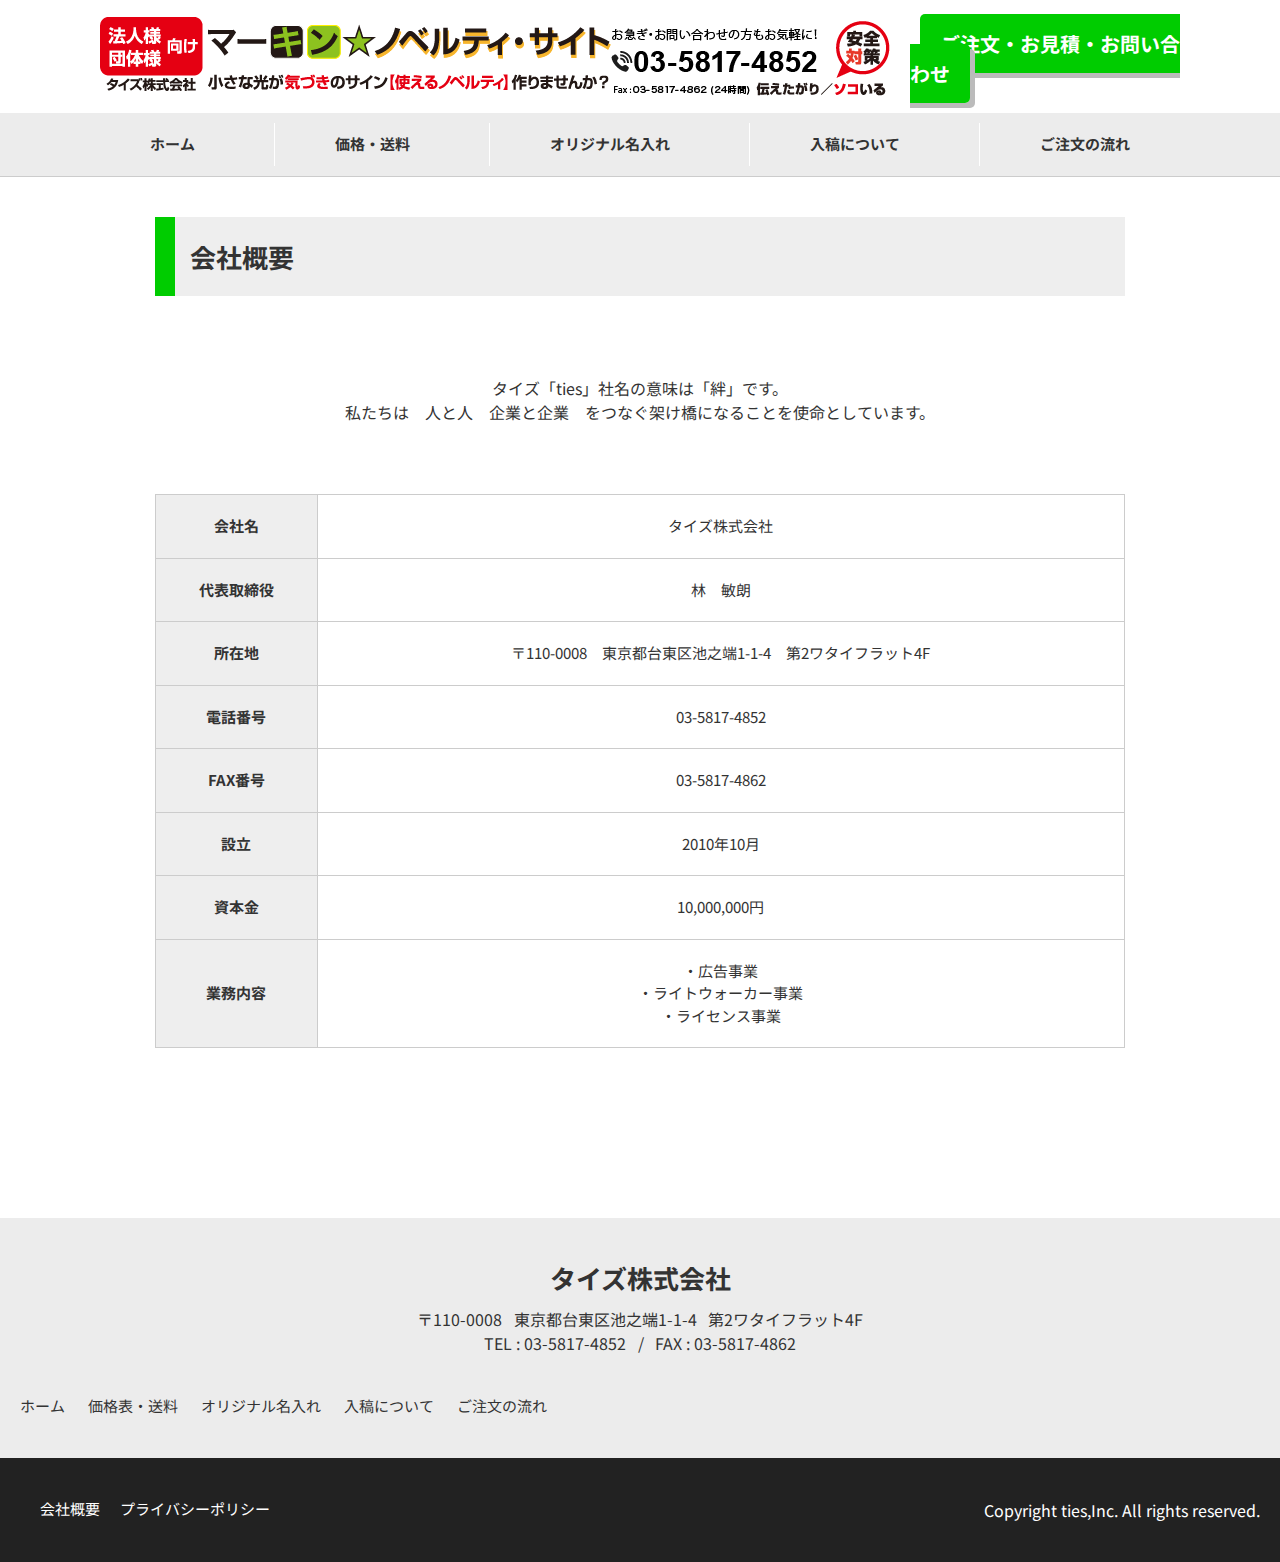
==== commit a5a6524f: "20221206修正依頼対応" ====
--- a/company.html
+++ b/company.html
@@ -62,19 +62,19 @@
       <nav class="header-nav">
         <ul class="header-navlist">
           <li class="header-navitem">
-            <a href="#">ホーム</a>
+            <a href="index.html">ホーム</a>
           </li>
           <li class="header-navitem">
-            <a href="#price">価格・送料</a>
+            <a href="index.html#price">価格・送料</a>
           </li>
           <li class="header-navitem">
-            <a href="#orijinal">オリジナル名入れ</a>
+            <a href="index.html#orijinal">オリジナル名入れ</a>
           </li>
           <li class="header-navitem">
-            <a href="#orijinal">入稿について</a>
+            <a href="index.html#orijinal">入稿について</a>
           </li>
           <li class="header-navitem">
-            <a href="#flow">ご注文の流れ</a>
+            <a href="index.html#flow">ご注文の流れ</a>
           </li>
         </ul>
       </nav>
@@ -123,7 +123,6 @@
             <td>
               ・広告事業<br />
               ・ライトウォーカー事業<br />
-              ・マーキン事業<br />
               ・ライセンス事業
             </td>
           </tr>
@@ -153,17 +152,17 @@
         </p>
         <div class="navi-row">
           <ul class="navi">
-            <li><a href="#">ホーム</a></li>
-            <li><a href="#price">価格表・送料</a></li>
-            <li><a href="#orijinal">オリジナル名入れ</a></li>
-            <li><a href="#orijinal">入稿について</a></li>
-            <li><a href="#flow">ご注文の流れ</a></li>
+            <li><a href="index.html">ホーム</a></li>
+            <li><a href="index.html#price">価格表・送料</a></li>
+            <li><a href="index.html#orijinal">オリジナル名入れ</a></li>
+            <li><a href="index.html#orijinal">入稿について</a></li>
+            <li><a href="index.html#flow">ご注文の流れ</a></li>
           </ul>
         </div>
       </section>
       <section class="secondary">
         <ul class="sitenavi">
-          <li><a href="#">会社概要</a></li>
+          <li><a href="company.html">会社概要</a></li>
           <li><a href="privacypolicy.html">プライバシーポリシー</a></li>
         </ul>
         <p class="copyright">Copyright ties,Inc. All rights reserved.</p>
--- a/asset/css/style.css
+++ b/asset/css/style.css
@@ -1110,3 +1110,53 @@
   text-align: center;
   margin-bottom: 70px
 }
+/*参考写真スライド*/
+/*
+右から左へ
+----------------------------*/
+@keyframes infinity-scroll-left {
+  from {
+    transform: translateX(0);
+  }
+
+  to {
+    transform: translateX(-100%);
+  }
+}
+
+/*
+IE11対策
+----------------------------*/
+_:-ms-lang(x)::-ms-backdrop,
+.d-demo {
+  display: -ms-grid;
+  overflow: hidden;
+}
+
+/*----------------------------*/
+.d-demo{
+  width: 950px;
+  margin: 0 auto;
+}
+.d-demo__wrap {
+  display: flex;
+  overflow: hidden;
+
+}
+
+.d-demo__list {
+  display: flex;
+  list-style: none;
+}
+
+.d-demo__list--left {
+  animation: infinity-scroll-left 95s infinite linear 0.5s both;
+}
+
+.d-demo__item {
+  width: calc(100vw / 6);
+}
+
+.d-demo__item>img {
+  width: 100%;
+}
